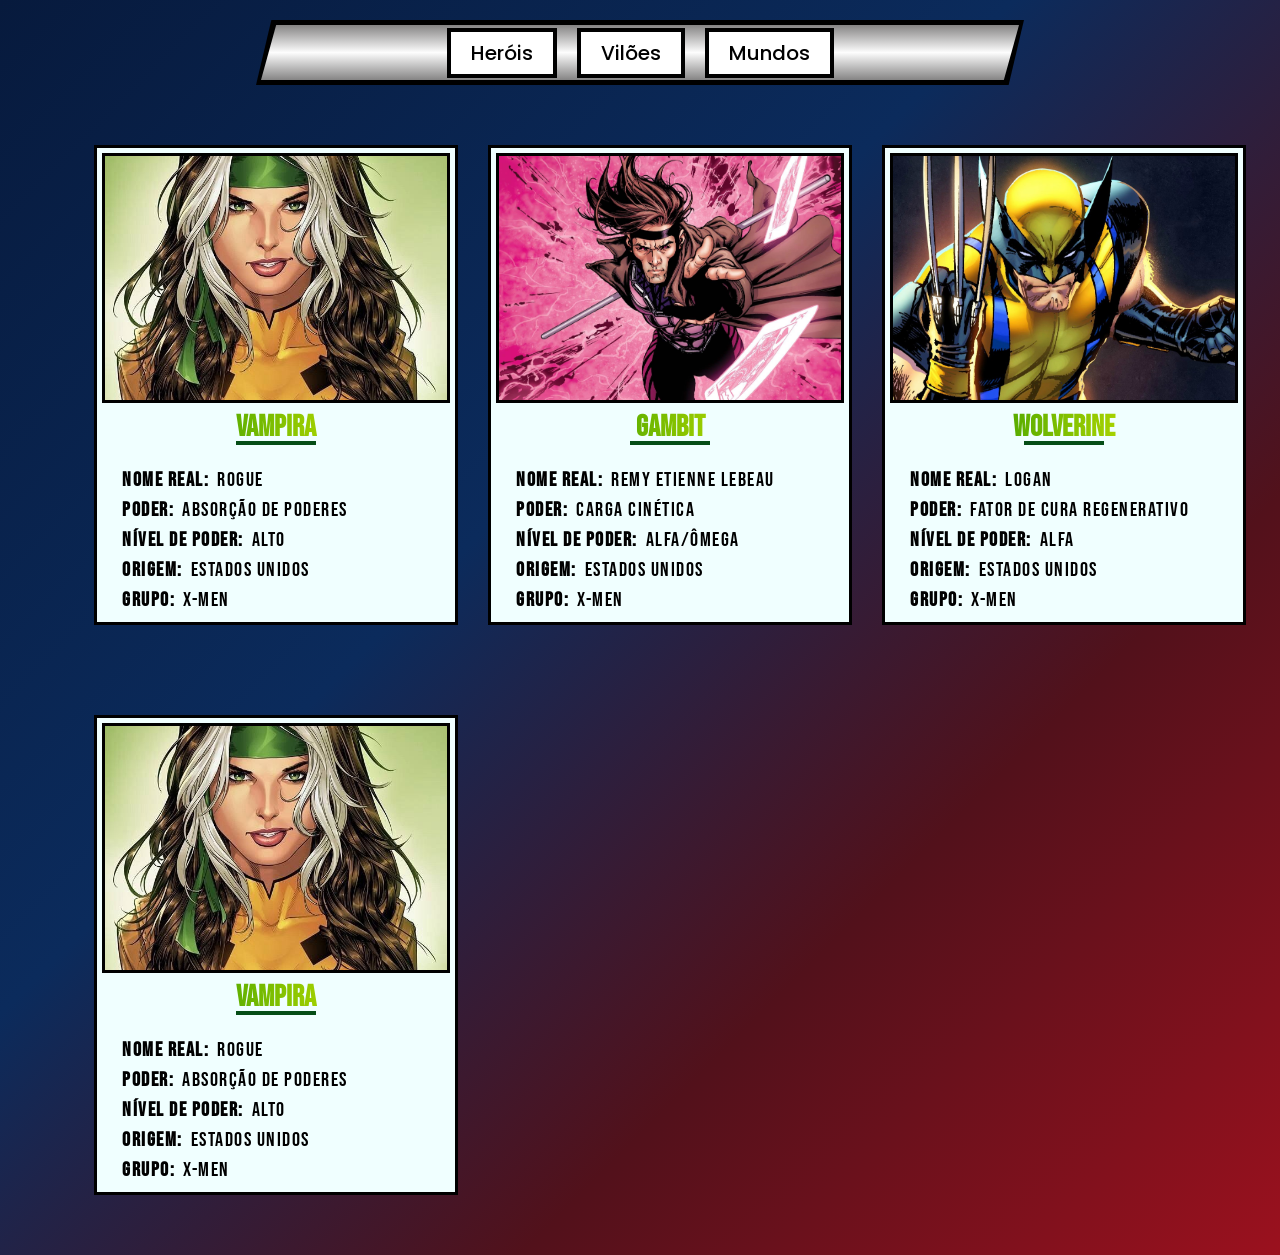
==== paginas/heros.html @ 2dd91106 "v1.1 Ajuste na NavBar e adição da pagina de heróis, junto com os "cards"" ====
<!DOCTYPE html>
<html lang="pt-br">
<head>
     <link rel="preconnect" href="https://fonts.googleapis.com">
<link rel="preconnect" href="https://fonts.gstatic.com" crossorigin>

<link href="https://fonts.googleapis.com/css2?family=Bebas+Neue&family=Poppins:wght@400;500;600;700&display=swap" rel="stylesheet">

    <meta charset="UTF-8">
    <meta name="viewport" content="width=device-width, initial-scale=1.0">

<link rel="stylesheet" href="../css/style.css">
    <title>Mutant Legacy | Herois</title>
</head>
<body>
     <div class="navborder">
                <nav class="navbar">
                    <ul>
                        <li><a href="paginas/heros.html">Heróis</a></li>
                        <li><a href="#">Vilões</a></li>
                        <li><a href="#">Mundos</a></li>
                    </ul>
                </nav>
            </div>
<section class="CardHerois">
    <div class="CardBase">
        <div class="CardImg">
        <img src="../img/herois/vampira.jpg" alt="">
        </div>
            <h3>Vampira</h3>
        <div class="info-linha">
            <span class="titulo-info">NOME REAL:</span>
            <span class="valor-info">Rogue</span>
        </div>
         <div class="info-linha">
            <span class="titulo-info">PODER:</span>
            <span class="valor-info">Absorção de poderes</span>
        </div>
         <div class="info-linha">
            <span class="titulo-info">NÍVEL DE PODER:</span>
            <span class="valor-info">Alto</span>
        </div>
         <div class="info-linha">
            <span class="titulo-info">ORIGEM:</span>
            <span class="valor-info">Estados Unidos</span>
        </div>
         <div class="info-linha">
            <span class="titulo-info">GRUPO:</span>
            <span class="valor-info">X-MEN</span>
        </div>
    </div>
     <div class="CardBase">
        <div class="CardImg">
        <img src="../img/herois/gambit.jpg" alt="Gambit">
        </div>
            <h3>Gambit</h3>
        <div class="info-linha">
            <span class="titulo-info">NOME REAL:</span>
            <span class="valor-info">Remy Etienne LeBeau</span>
        </div>
         <div class="info-linha">
            <span class="titulo-info">PODER:</span>
            <span class="valor-info">Carga Cinética</span>
        </div>
         <div class="info-linha">
            <span class="titulo-info">NÍVEL DE PODER:</span>
            <span class="valor-info">Alfa/Ômega</span>
        </div>
         <div class="info-linha">
            <span class="titulo-info">ORIGEM:</span>
            <span class="valor-info">Estados Unidos</span>
        </div>
         <div class="info-linha">
            <span class="titulo-info">GRUPO:</span>
            <span class="valor-info">X-MEN</span>
        </div>
    </div>
     <div class="CardBase">
        <div class="CardImg">
        <img src="../img/herois/wolverine.jpg" alt="">
        </div>
            <h3>Wolverine</h3>
        <div class="info-linha">
            <span class="titulo-info">NOME REAL:</span>
            <span class="valor-info">Logan</span>
        </div>
         <div class="info-linha">
            <span class="titulo-info">PODER:</span>
            <span class="valor-info"> Fator de Cura Regenerativo</span>
        </div>
         <div class="info-linha">
            <span class="titulo-info">NÍVEL DE PODER:</span>
            <span class="valor-info">Alfa</span>
        </div>
         <div class="info-linha">
            <span class="titulo-info">ORIGEM:</span>
            <span class="valor-info">Estados Unidos</span>
        </div>
         <div class="info-linha">
            <span class="titulo-info">GRUPO:</span>
            <span class="valor-info">X-MEN</span>
        </div>
    </div> <div class="CardBase">
        <div class="CardImg">
        <img src="../img/herois/vampira.jpg" alt="">
        </div>
            <h3>Vampira</h3>
        <div class="info-linha">
            <span class="titulo-info">NOME REAL:</span>
            <span class="valor-info">Rogue</span>
        </div>
         <div class="info-linha">
            <span class="titulo-info">PODER:</span>
            <span class="valor-info">Absorção de poderes</span>
        </div>
         <div class="info-linha">
            <span class="titulo-info">NÍVEL DE PODER:</span>
            <span class="valor-info">Alto</span>
        </div>
         <div class="info-linha">
            <span class="titulo-info">ORIGEM:</span>
            <span class="valor-info">Estados Unidos</span>
        </div>
         <div class="info-linha">
            <span class="titulo-info">GRUPO:</span>
            <span class="valor-info">X-MEN</span>
        </div>
    </div>
</section>
</body>
</html>
---- css/style.css ----
@import url("responsiv.css");
@import url("nav.css");
@import url("banner.css");
@import url("content.css");
@import url("card.css");

*{
    margin: 0;
    padding: 0;
    box-sizing: border-box;
    
}
body{
    font-family: Arial, Helvetica, sans-serif;
    line-height: 1.6;
    background: linear-gradient(
        135deg,
        #071a3d 0%,
        #0b2b5c 40%,
        #52111b 70%,
        #9B111E 100%
    );
}
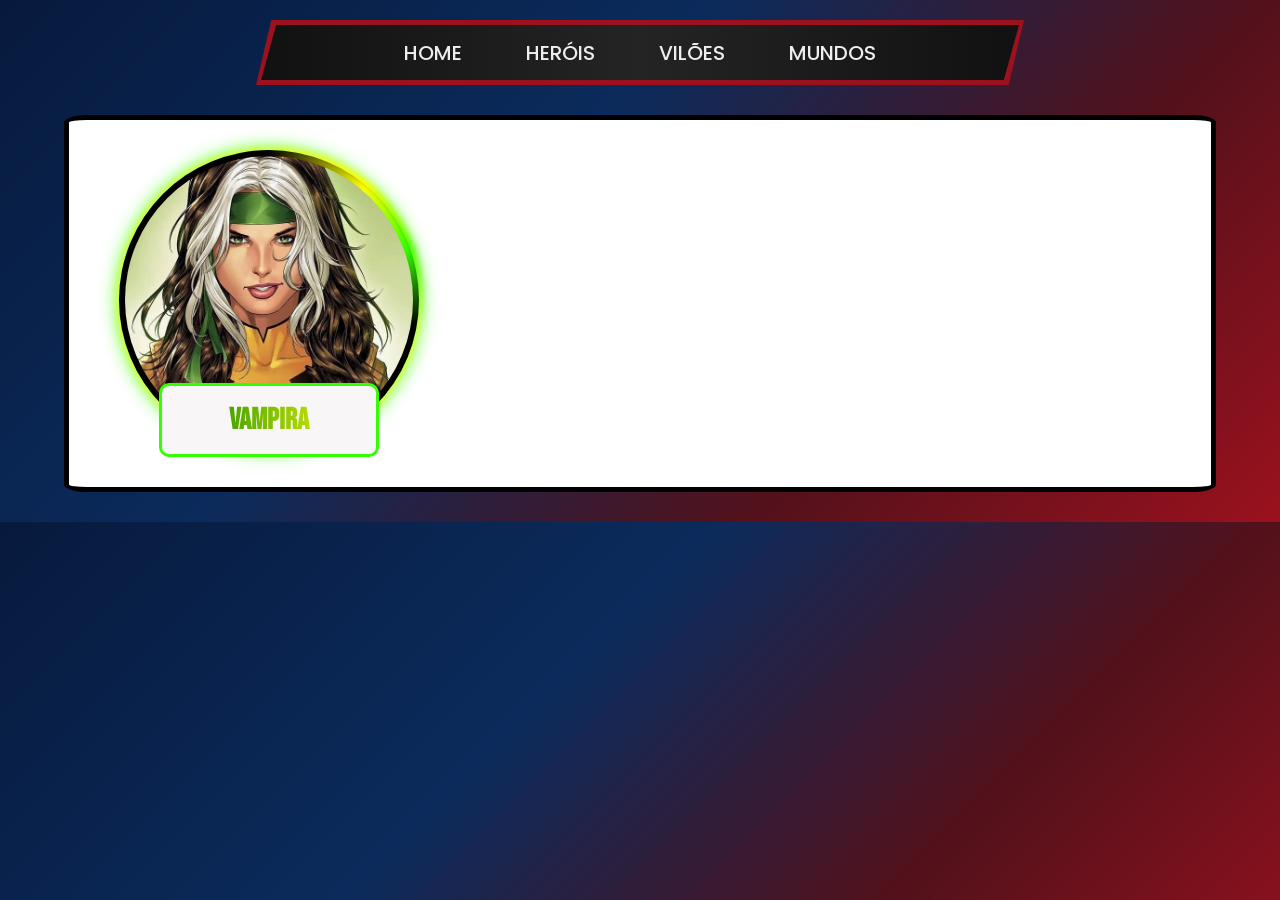
==== commit a848872c: "V1.3 Mudanças na nv e cards" ====
--- a/paginas/heros.html
+++ b/paginas/heros.html
@@ -16,116 +16,24 @@
      <div class="navborder">
                 <nav class="navbar">
                     <ul>
-                        <li><a href="paginas/heros.html">Heróis</a></li>
+                        <li><a href="../index.html">Home</a></li>
+                        <li><a href="heros.html">Heróis</a></li>
                         <li><a href="#">Vilões</a></li>
                         <li><a href="#">Mundos</a></li>
                     </ul>
                 </nav>
             </div>
 <section class="CardHerois">
-    <div class="CardBase">
-        <div class="CardImg">
-        <img src="../img/herois/vampira.jpg" alt="">
+    <div class="CardOrigin">
+            <div class="CardBase">
+                    <img src="../img/herois/vampira.jpg" alt="">
+            </div>
+            <div class="name-hero" >
+                    <h2>Vampira</h2>
+            </div>
         </div>
-            <h3>Vampira</h3>
-        <div class="info-linha">
-            <span class="titulo-info">NOME REAL:</span>
-            <span class="valor-info">Rogue</span>
-        </div>
-         <div class="info-linha">
-            <span class="titulo-info">PODER:</span>
-            <span class="valor-info">Absorção de poderes</span>
-        </div>
-         <div class="info-linha">
-            <span class="titulo-info">NÍVEL DE PODER:</span>
-            <span class="valor-info">Alto</span>
-        </div>
-         <div class="info-linha">
-            <span class="titulo-info">ORIGEM:</span>
-            <span class="valor-info">Estados Unidos</span>
-        </div>
-         <div class="info-linha">
-            <span class="titulo-info">GRUPO:</span>
-            <span class="valor-info">X-MEN</span>
-        </div>
-    </div>
-     <div class="CardBase">
-        <div class="CardImg">
-        <img src="../img/herois/gambit.jpg" alt="Gambit">
-        </div>
-            <h3>Gambit</h3>
-        <div class="info-linha">
-            <span class="titulo-info">NOME REAL:</span>
-            <span class="valor-info">Remy Etienne LeBeau</span>
-        </div>
-         <div class="info-linha">
-            <span class="titulo-info">PODER:</span>
-            <span class="valor-info">Carga Cinética</span>
-        </div>
-         <div class="info-linha">
-            <span class="titulo-info">NÍVEL DE PODER:</span>
-            <span class="valor-info">Alfa/Ômega</span>
-        </div>
-         <div class="info-linha">
-            <span class="titulo-info">ORIGEM:</span>
-            <span class="valor-info">Estados Unidos</span>
-        </div>
-         <div class="info-linha">
-            <span class="titulo-info">GRUPO:</span>
-            <span class="valor-info">X-MEN</span>
-        </div>
-    </div>
-     <div class="CardBase">
-        <div class="CardImg">
-        <img src="../img/herois/wolverine.jpg" alt="">
-        </div>
-            <h3>Wolverine</h3>
-        <div class="info-linha">
-            <span class="titulo-info">NOME REAL:</span>
-            <span class="valor-info">Logan</span>
-        </div>
-         <div class="info-linha">
-            <span class="titulo-info">PODER:</span>
-            <span class="valor-info"> Fator de Cura Regenerativo</span>
-        </div>
-         <div class="info-linha">
-            <span class="titulo-info">NÍVEL DE PODER:</span>
-            <span class="valor-info">Alfa</span>
-        </div>
-         <div class="info-linha">
-            <span class="titulo-info">ORIGEM:</span>
-            <span class="valor-info">Estados Unidos</span>
-        </div>
-         <div class="info-linha">
-            <span class="titulo-info">GRUPO:</span>
-            <span class="valor-info">X-MEN</span>
-        </div>
-    </div> <div class="CardBase">
-        <div class="CardImg">
-        <img src="../img/herois/vampira.jpg" alt="">
-        </div>
-            <h3>Vampira</h3>
-        <div class="info-linha">
-            <span class="titulo-info">NOME REAL:</span>
-            <span class="valor-info">Rogue</span>
-        </div>
-         <div class="info-linha">
-            <span class="titulo-info">PODER:</span>
-            <span class="valor-info">Absorção de poderes</span>
-        </div>
-         <div class="info-linha">
-            <span class="titulo-info">NÍVEL DE PODER:</span>
-            <span class="valor-info">Alto</span>
-        </div>
-         <div class="info-linha">
-            <span class="titulo-info">ORIGEM:</span>
-            <span class="valor-info">Estados Unidos</span>
-        </div>
-         <div class="info-linha">
-            <span class="titulo-info">GRUPO:</span>
-            <span class="valor-info">X-MEN</span>
-        </div>
-    </div>
+
+        
 </section>
 </body>
 </html>
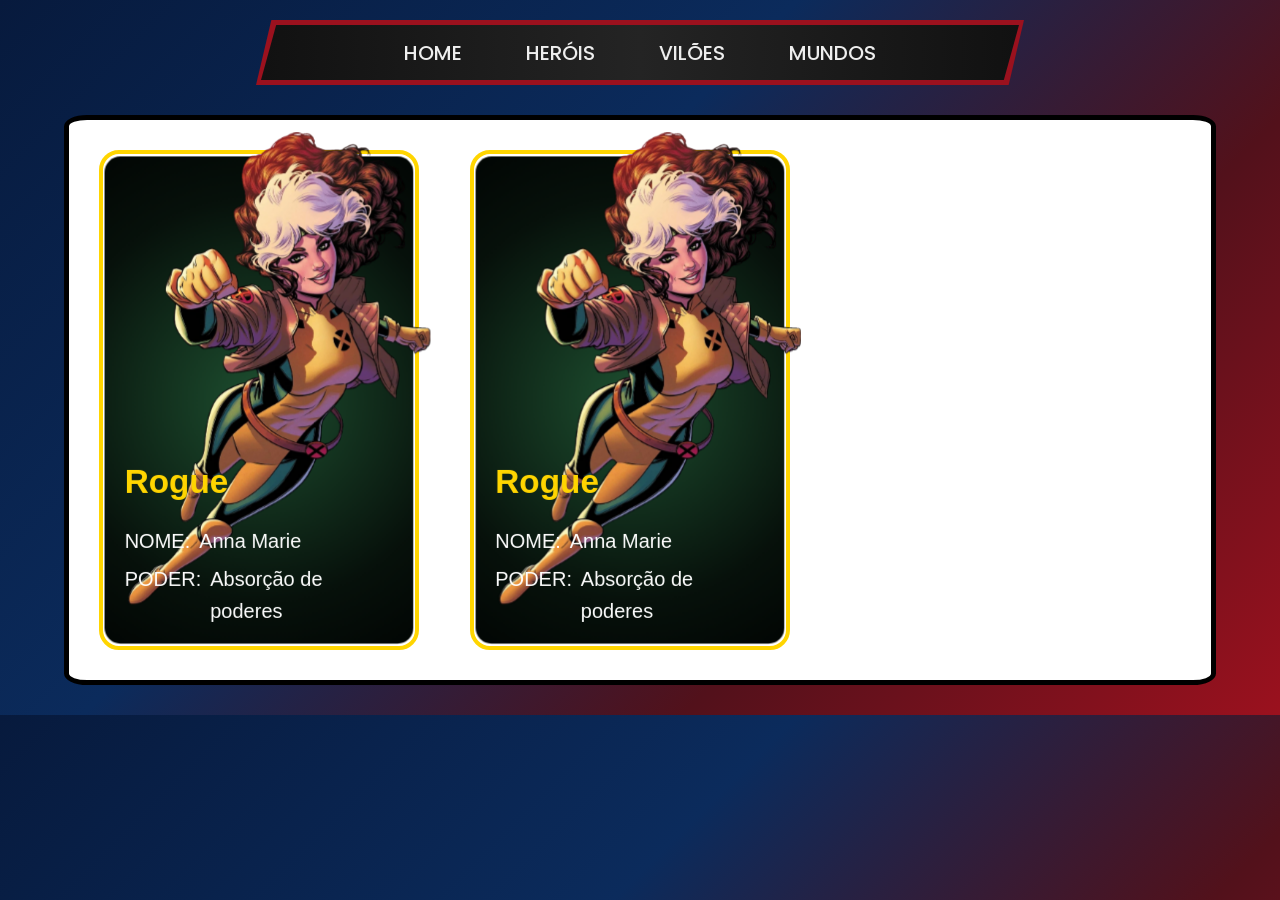
==== commit 88c2c41f: "v1.4 card dimensão 3d" ====
--- a/paginas/heros.html
+++ b/paginas/heros.html
@@ -24,16 +24,57 @@
                 </nav>
             </div>
 <section class="CardHerois">
-    <div class="CardOrigin">
-            <div class="CardBase">
-                    <img src="../img/herois/vampira.jpg" alt="">
-            </div>
-            <div class="name-hero" >
-                    <h2>Vampira</h2>
+    <div class="card">
+
+        <div class="card-inner">
+            <div class="card-bg"></div>
+
+            <img class="personagem" src="../img/herois/Rogue.webp" alt="Rogue">
+
+            <div class="card-glow"></div>
+
+            <div class="card-info">
+                <h2>Rogue</h2>
+
+                <div class="info-linha">
+                    <span>NOME:</span>
+                    <span>Anna Marie</span>
+                </div>
+                    
+                <div class="info-linha">
+                    <span>PODER:</span>
+                    <span>Absorção de poderes</span>
+                </div>
             </div>
         </div>
+    </div>
 
-        
+    <div class="card">
+
+        <div class="card-inner">
+            <div class="card-bg"></div>
+
+            <img class="personagem" src="../img/herois/Rogue.webp" alt="Rogue">
+
+            <div class="card-glow"></div>
+
+            <div class="card-info">
+                <h2>Rogue</h2>
+
+                <div class="info-linha">
+                    <span>NOME:</span>
+                    <span>Anna Marie</span>
+                </div>
+                    
+                <div class="info-linha">
+                    <span>PODER:</span>
+                    <span>Absorção de poderes</span>
+                </div>
+            </div>
+        </div>
+    </div>
+
+        <script src="../JavaScript/personagem.js" defer></script>
 </section>
 </body>
 </html>
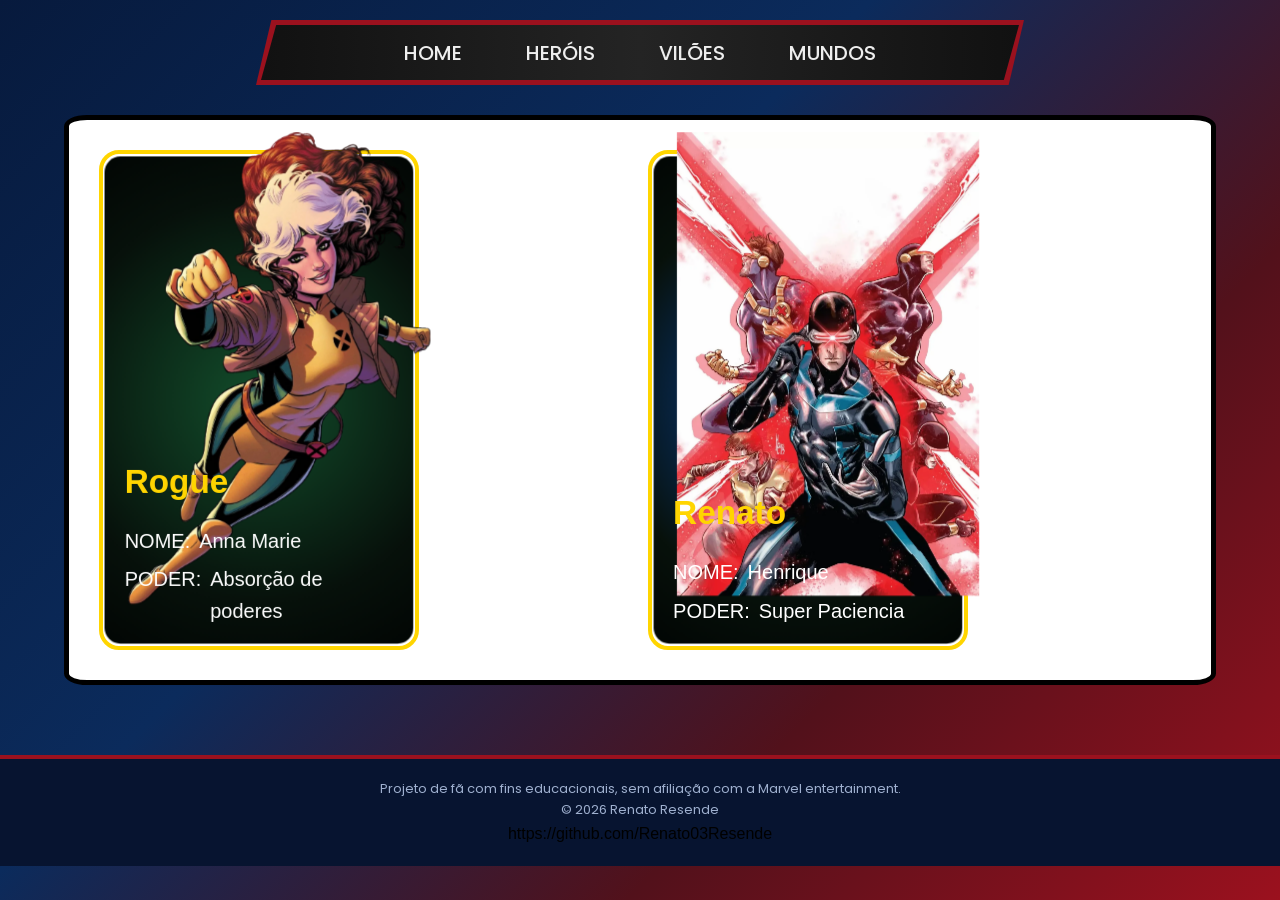
==== commit 58cb9aea: "v1.7 Alterando o estilo do conteúdo" ====
--- a/paginas/heros.html
+++ b/paginas/heros.html
@@ -74,7 +74,12 @@
         </div>
     </div>
 
+        
+</section>
+ <footer class="rodape">
+            <p>Projeto de fã com fins educacionais, sem afiliação com a Marvel entertainment.</p>
+            <p>© 2026 Renato Resende </p>https://github.com/Renato03Resende
+        </footer>
         <script src="../JavaScript/personagem.js" defer></script>
-</section>
 </body>
 </html>
--- a/css/style.css
+++ b/css/style.css
@@ -1,8 +1,9 @@
-@import url("responsiv.css");
 @import url("nav.css");
 @import url("banner.css");
 @import url("content.css");
 @import url("card.css");
+@import url("footer.css");
+@import url("responsiv.css");
 
 *{
     margin: 0;
@@ -20,5 +21,11 @@
         #52111b 70%,
         #9B111E 100%
     );
+    min-height: 100vh;
+    display: flex;
+    flex-direction: column;
+}
+main{
+    flex: 1;
 }
 
